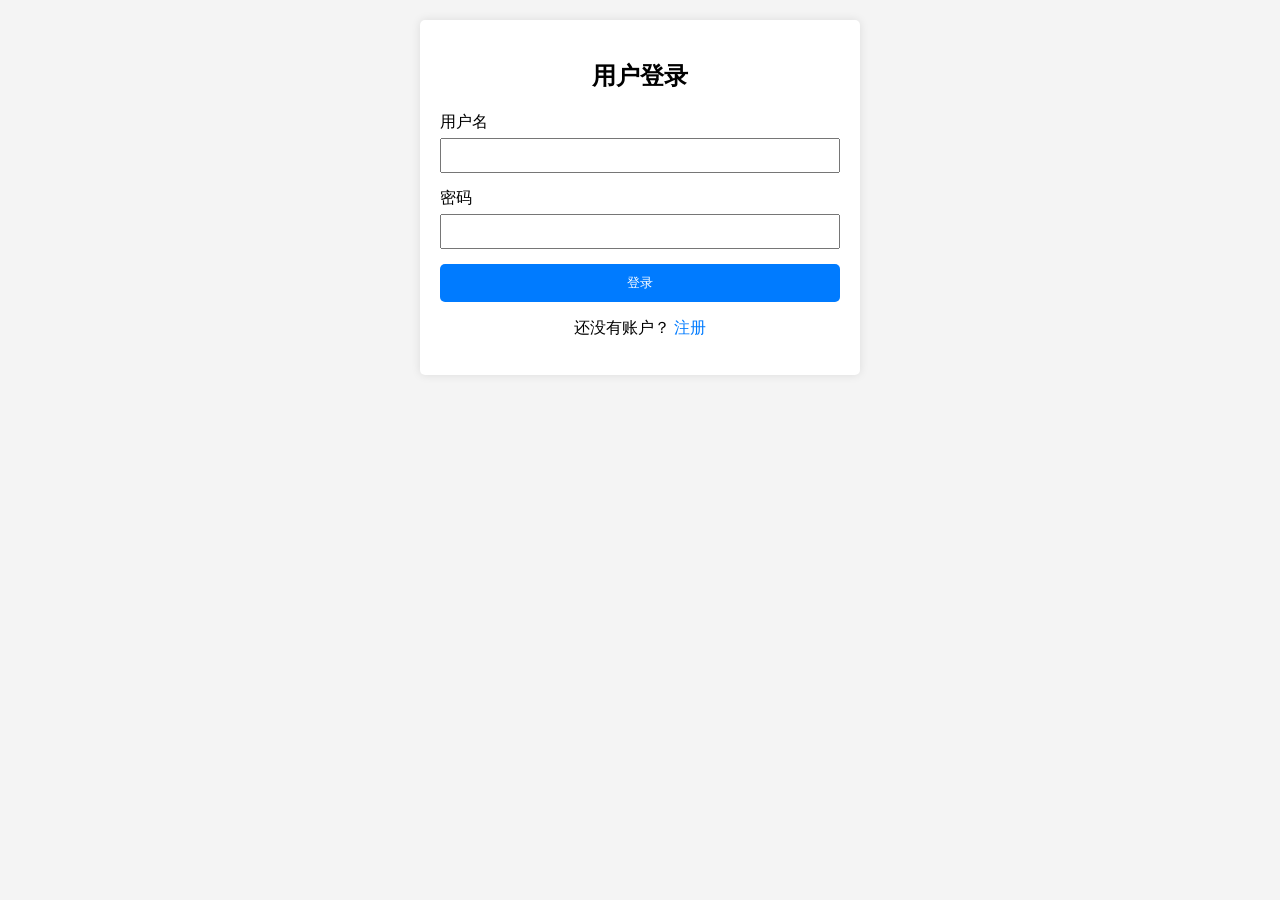
==== web/index.html @ 130d906b "feat: user login and cookie timeout" ====
<!DOCTYPE html>
<html lang="zh">
<head>
    <meta charset="UTF-8">
    <meta name="viewport" content="width=device-width, initial-scale=1.0">
    <title>Main Page</title>
    <script>
        function getCookie(name) {
            const value = `; ${document.cookie}`;
            const parts = value.split(`; ${name}=`);
            if (parts.length === 2) return parts.pop().split(';').shift();
        }

        async function checkToken() {
            try {
                const token = getCookie('token'); // 从 cookie 中获取 token
                const response = await fetch('/iam/api/v1/tokens/validate', {
                    method: 'POST',
                    headers: {
                        'Content-Type': 'application/json',
                        'Authorization': `Bearer ${token}` // 使用 Bearer token 进行授权
                    },
                    body: JSON.stringify({ token: token }) // 发送 token
                });

                if (!response.ok) {
                    // 如果响应不是 200 OK，跳转到登录页面
                    window.location.href = 'login.html';
                }
            } catch (error) {
                console.error('检查 token 时出错:', error);
                window.location.href = 'login.html'; // 在出现错误时也跳转
            }
        }

        // 页面加载时检查 token
        window.onload = checkToken;
    </script>
</head>
<body>
<div class="container">
    <h1>欢迎来到主页面</h1>
    <p>这是用户登录后看到的内容。</p>
</div>
</body>
</html>
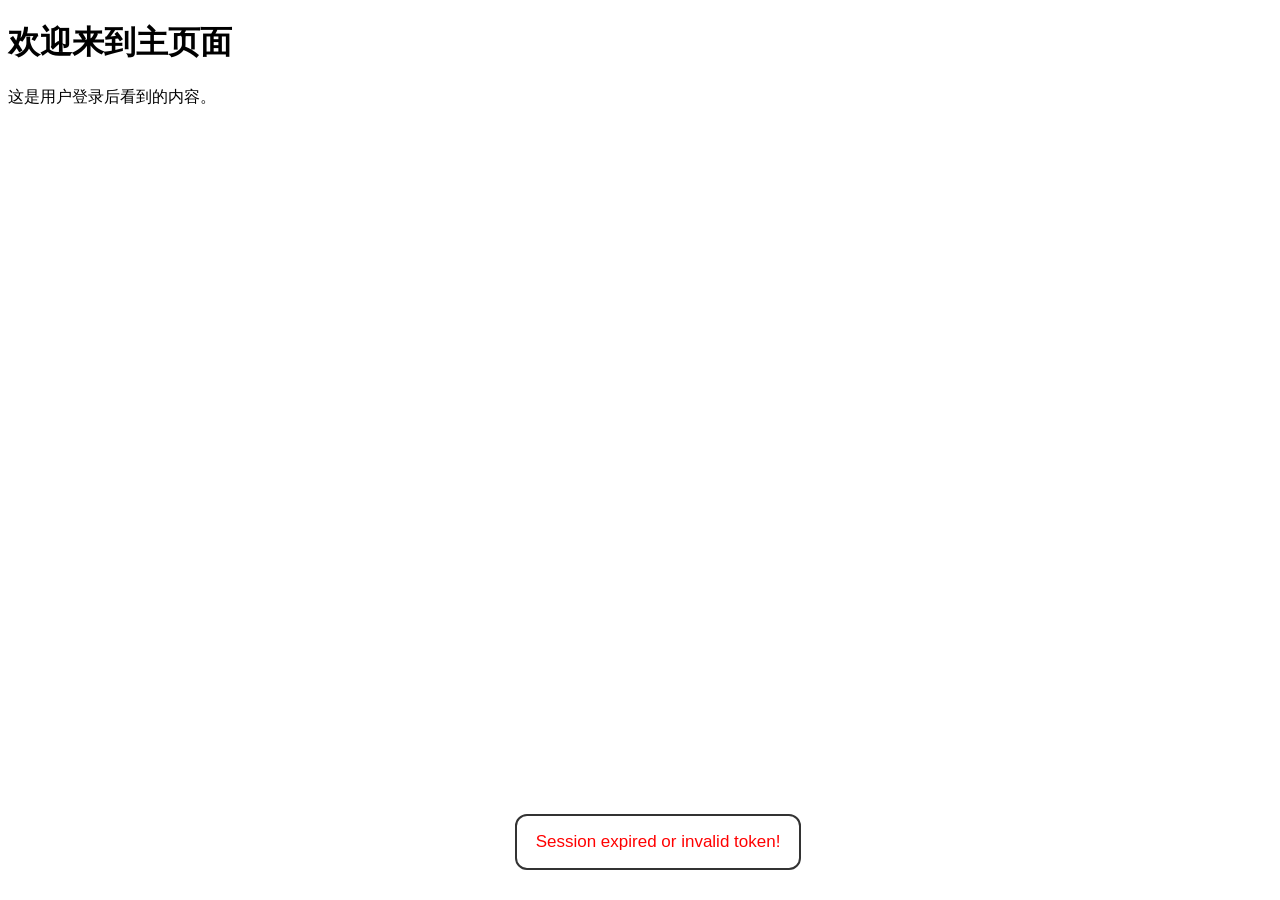
==== commit e9aaad9b: "feat: token timeout redirect" ====
--- a/web/index.html
+++ b/web/index.html
@@ -3,12 +3,56 @@
 <head>
     <meta charset="UTF-8">
     <meta name="viewport" content="width=device-width, initial-scale=1.0">
-    <title>Main Page</title>
+    <title>分布式任务协同 - 云平台</title>
+    <style>
+            body {
+                font-family: Arial, sans-serif;
+            }
+
+            .toast {
+                visibility: hidden;
+                min-width: 250px;
+                margin-left: -125px;
+                background-color: transparent; /* 背景透明 */
+                color: #f00;
+                text-align: center;
+                padding: 16px;
+                position: fixed;
+                z-index: 1;
+                left: 50%;
+                bottom: 30px;
+                font-size: 17px;
+                border: 2px solid #333; /* 添加边框 */
+                border-radius: 12px; /* 圆角效果 */
+            }
+
+            .toast.show {
+                visibility: visible;
+                animation: fadeInOut 3s ease-out;
+            }
+
+            @keyframes fadeInOut {
+                0% { opacity: 0; }
+                10% { opacity: 1; }
+                90% { opacity: 1; }
+                100% { opacity: 0; }
+            }
+    </style>
     <script>
         function getCookie(name) {
             const value = `; ${document.cookie}`;
             const parts = value.split(`; ${name}=`);
             if (parts.length === 2) return parts.pop().split(';').shift();
+        }
+
+        function showToast(message) {
+            var toast = document.getElementById("toast");
+            toast.textContent = message; // Update toast message
+            toast.classList.add("show");
+
+            setTimeout(function() {
+                toast.classList.remove("show");
+            }, 3000); // Toast will disappear after 3 seconds
         }
 
         async function checkToken() {
@@ -24,8 +68,10 @@
                 });
 
                 if (!response.ok) {
-                    // 如果响应不是 200 OK，跳转到登录页面
-                    window.location.href = 'login.html';
+                    showToast('Session expired or invalid token!');
+                    setTimeout(() => {
+                        window.location.href = 'login.html'; // 5秒后跳转到登录页
+                    }, 5000);
                 }
             } catch (error) {
                 console.error('检查 token 时出错:', error);
@@ -33,7 +79,6 @@
             }
         }
 
-        // 页面加载时检查 token
         window.onload = checkToken;
     </script>
 </head>
@@ -42,5 +87,6 @@
     <h1>欢迎来到主页面</h1>
     <p>这是用户登录后看到的内容。</p>
 </div>
+<div id="toast" class="toast">This is a toast message</div>
 </body>
 </html>
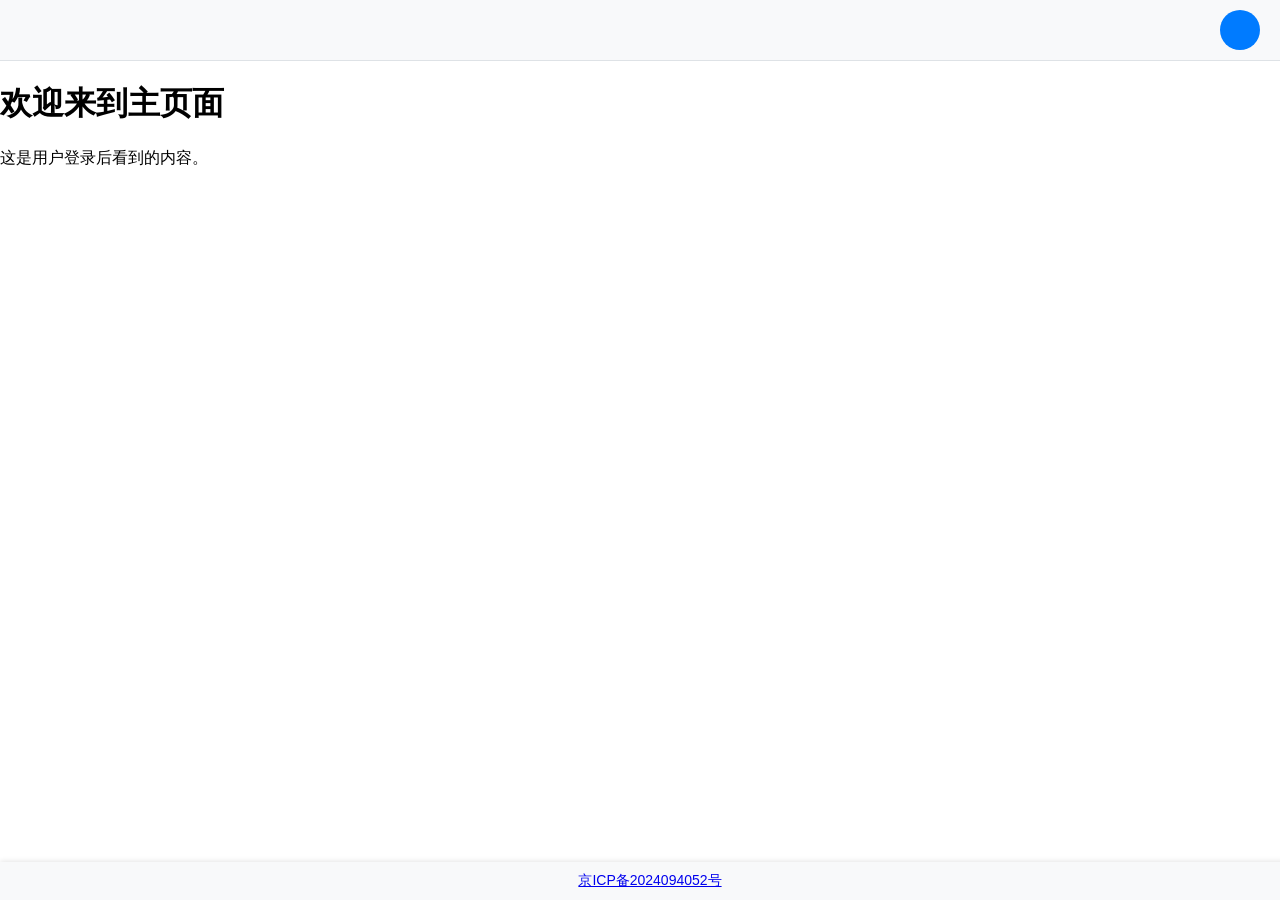
==== commit d69aeddd: "feat: login validate token" ====
--- a/web/index.html
+++ b/web/index.html
@@ -4,47 +4,13 @@
     <meta charset="UTF-8">
     <meta name="viewport" content="width=device-width, initial-scale=1.0">
     <title>分布式任务协同 - 云平台</title>
-    <style>
-            body {
-                font-family: Arial, sans-serif;
-            }
-
-            .toast {
-                visibility: hidden;
-                min-width: 250px;
-                margin-left: -125px;
-                background-color: transparent; /* 背景透明 */
-                color: #f00;
-                text-align: center;
-                padding: 16px;
-                position: fixed;
-                z-index: 1;
-                left: 50%;
-                bottom: 30px;
-                font-size: 17px;
-                border: 2px solid #333; /* 添加边框 */
-                border-radius: 12px; /* 圆角效果 */
-            }
-
-            .toast.show {
-                visibility: visible;
-                animation: fadeInOut 3s ease-out;
-            }
-
-            @keyframes fadeInOut {
-                0% { opacity: 0; }
-                10% { opacity: 1; }
-                90% { opacity: 1; }
-                100% { opacity: 0; }
-            }
-    </style>
+    <link rel="icon" href="assets/images/owl.svg" type="image/svg+xml">
+    <link rel="stylesheet" href="css/styles.css">
+    <link rel="stylesheet" href="css/styles_iam.css">
+    <link rel="stylesheet" href="css/styles_toast.css">
+    <link rel="stylesheet" href="css/styles_footer.css">
+    <script src="js/iam.js"></script>
     <script>
-        function getCookie(name) {
-            const value = `; ${document.cookie}`;
-            const parts = value.split(`; ${name}=`);
-            if (parts.length === 2) return parts.pop().split(';').shift();
-        }
-
         function showToast(message) {
             var toast = document.getElementById("toast");
             toast.textContent = message; // Update toast message
@@ -57,7 +23,7 @@
 
         async function checkToken() {
             try {
-                const token = getCookie('token'); // 从 cookie 中获取 token
+                const token = getCookie('refresh_token');
                 const response = await fetch('/iam/api/v1/tokens/validate', {
                     method: 'POST',
                     headers: {
@@ -75,18 +41,33 @@
                 }
             } catch (error) {
                 console.error('检查 token 时出错:', error);
-                window.location.href = 'login.html'; // 在出现错误时也跳转
+                showToast('检查 token 时出错');
+                setTimeout(() => {
+                    window.location.href = 'login.html'; // 在出现错误时也跳转
+                }, 20000);
+
             }
+
+            // load user info
+            const userName = "John Doe";  // 可更改为 "John Doe" 测试英文支持
+            const shortName = getInitials(userName);
+            document.getElementById('user-initials').textContent = shortName;
         }
 
         window.onload = checkToken;
     </script>
 </head>
 <body>
-<div class="container">
-    <h1>欢迎来到主页面</h1>
-    <p>这是用户登录后看到的内容。</p>
-</div>
-<div id="toast" class="toast">This is a toast message</div>
+    <div class="header">
+        <div class="user-initials" id="user-initials"></div>
+    </div>
+    <div class="container">
+        <h1>欢迎来到主页面</h1>
+        <p>这是用户登录后看到的内容。</p>
+    </div>
+<!--    <div id="toast" class="toast">This is a toast message</div>-->
+    <footer class="footer">
+        <a href="https://beian.miit.gov.cn/" target="_blank">京ICP备2024094052号</a>
+    </footer>
 </body>
 </html>
--- a/web/css/styles.css
+++ b/web/css/styles.css
@@ -0,0 +1,8 @@
+/* Basic styling for body and layout */
+body {
+    display: flex;
+    flex-direction: column;
+    min-height: 100vh;
+    margin: 0;
+}
+
--- a/web/css/styles_iam.css
+++ b/web/css/styles_iam.css
@@ -0,0 +1,27 @@
+body {
+    font-family: Arial, sans-serif;
+    margin: 0;
+    padding: 0;
+}
+.header {
+    position: relative;
+    height: 60px;
+    background-color: #f8f9fa;
+    border-bottom: 1px solid #dee2e6;
+    display: flex;
+    justify-content: flex-end;
+    align-items: center;
+    padding-right: 20px;
+}
+.user-initials {
+    background-color: #007bff;
+    color: white;
+    border-radius: 50%;
+    width: 40px;
+    height: 40px;
+    display: flex;
+    justify-content: center;
+    align-items: center;
+    font-size: 18px;
+    white-space: nowrap;
+}
--- a/web/css/styles_toast.css
+++ b/web/css/styles_toast.css
@@ -0,0 +1,28 @@
+.toast {
+    visibility: hidden;
+    min-width: 250px;
+    margin-left: -125px;
+    background-color: transparent; /* 背景透明 */
+    color: #f00;
+    text-align: center;
+    padding: 16px;
+    position: fixed;
+    z-index: 1;
+    left: 50%;
+    bottom: 30px;
+    font-size: 17px;
+    border: 2px solid #333; /* 添加边框 */
+    border-radius: 12px; /* 圆角效果 */
+}
+
+.toast.show {
+    visibility: visible;
+    animation: fadeInOut 3s ease-out;
+}
+
+@keyframes fadeInOut {
+    0% { opacity: 0; }
+    10% { opacity: 1; }
+    90% { opacity: 1; }
+    100% { opacity: 0; }
+}
--- a/web/css/styles_footer.css
+++ b/web/css/styles_footer.css
@@ -0,0 +1,13 @@
+/* Footer styling for centered text at the bottom */
+.footer {
+    position: fixed; /* 固定位置 */
+    bottom: 0; /* 贴近页面底部 */
+    left: 0; /* 确保水平居中对齐的起点 */
+    width: 100%; /* 占满宽度以确保水平居中 */
+    text-align: center; /* 文本居中 */
+    padding: 10px;
+    font-size: 14px;
+    background-color: #f8f9fa; /* 背景颜色 */
+    box-shadow: 0 -1px 5px rgba(0, 0, 0, 0.1); /* 可选：为底部增加阴影效果 */
+    z-index: 1000; /* 确保它在其他内容之上 */
+}
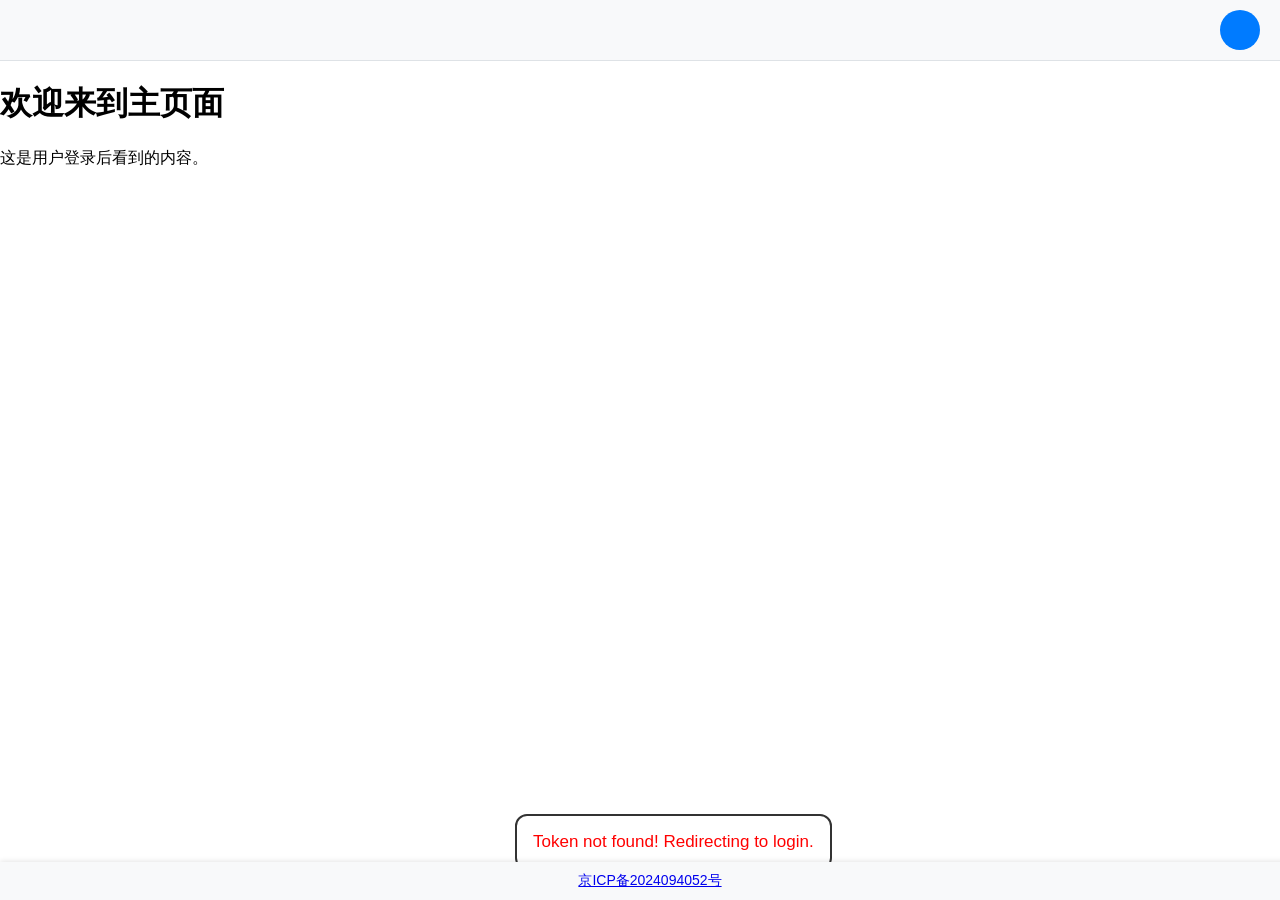
==== commit 1d514482: "bugfix: show user info" ====
--- a/web/index.html
+++ b/web/index.html
@@ -18,41 +18,60 @@
 
             setTimeout(function() {
                 toast.classList.remove("show");
-            }, 3000); // Toast will disappear after 3 seconds
+            }, 5000); // Toast will disappear after 3 seconds
         }
 
         async function checkToken() {
             try {
-                const token = getCookie('refresh_token');
+                const token = getCookie('refresh_token'); // 从 Cookie 中获取 refresh_token
+                console.log('getCookie token:', token);
+
+                if (!token) {
+                    showToast('Token not found! Redirecting to login.');
+                    setTimeout(() => {
+                        window.location.href = 'login.html';
+                    }, 5000);
+                    return;
+                }
+
                 const response = await fetch('/iam/api/v1/tokens/validate', {
                     method: 'POST',
                     headers: {
                         'Content-Type': 'application/json',
                         'Authorization': `Bearer ${token}` // 使用 Bearer token 进行授权
                     },
-                    body: JSON.stringify({ token: token }) // 发送 token
+                    body: JSON.stringify({ token }) // 发送 token
                 });
 
                 if (!response.ok) {
-                    showToast('Session expired or invalid token!');
+                    const errorMessage = await response.text(); // 捕获服务端返回的错误消息
+                    console.error('Token validation failed:', errorMessage);
+                    showToast('Session expired or invalid token! Redirecting to login.');
                     setTimeout(() => {
-                        window.location.href = 'login.html'; // 5秒后跳转到登录页
-                    }, 5000);
+                        window.location.href = 'login.html';
+                    }, 20000);
+                    return;
                 }
+
+                const json = await response.json();
+                console.log('response.json data:', json);
+                const name = json.data.name; // 从响应中提取用户名
+
+                if (!name) {
+                    throw new Error('Invalid server response: Missing name');
+                }
+
+                const shortName = getInitials(name); // 使用辅助函数生成缩写
+                document.getElementById('user-initials').textContent = shortName; // 更新页面显示
             } catch (error) {
                 console.error('检查 token 时出错:', error);
-                showToast('检查 token 时出错');
+                showToast('Error checking token. Redirecting to login.');
                 setTimeout(() => {
                     window.location.href = 'login.html'; // 在出现错误时也跳转
                 }, 20000);
+            }
+        }
 
-            }
-
-            // load user info
-            const userName = "John Doe";  // 可更改为 "John Doe" 测试英文支持
-            const shortName = getInitials(userName);
-            document.getElementById('user-initials').textContent = shortName;
-        }
 
         window.onload = checkToken;
     </script>
@@ -65,7 +84,7 @@
         <h1>欢迎来到主页面</h1>
         <p>这是用户登录后看到的内容。</p>
     </div>
-<!--    <div id="toast" class="toast">This is a toast message</div>-->
+    <div id="toast" class="toast">This is a toast message</div>
     <footer class="footer">
         <a href="https://beian.miit.gov.cn/" target="_blank">京ICP备2024094052号</a>
     </footer>
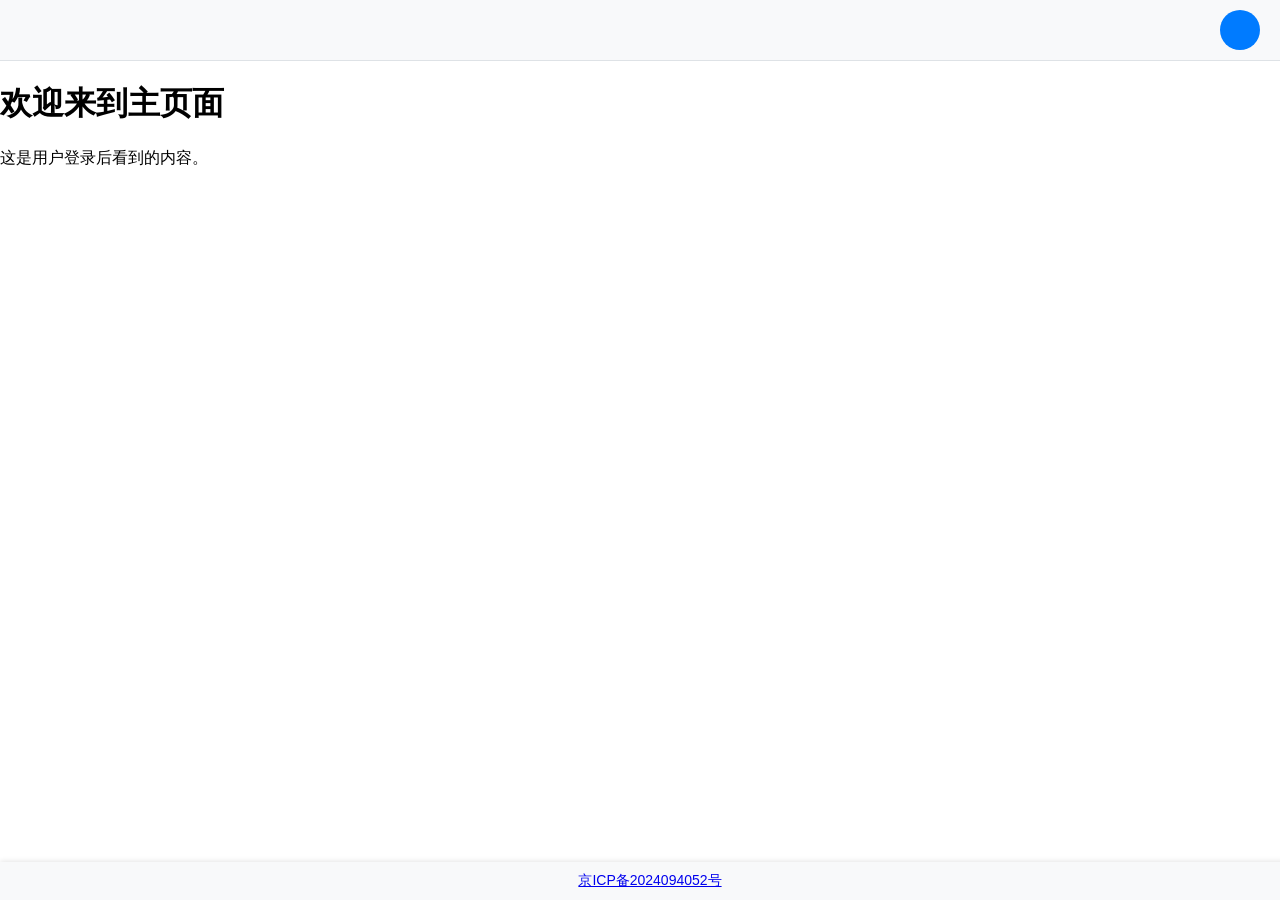
==== commit 2ab6e3ec: "feat: coding style" ====
--- a/web/index.html
+++ b/web/index.html
@@ -6,21 +6,12 @@
     <title>分布式任务协同 - 云平台</title>
     <link rel="icon" href="assets/images/owl.svg" type="image/svg+xml">
     <link rel="stylesheet" href="css/styles.css">
-    <link rel="stylesheet" href="css/styles_iam.css">
-    <link rel="stylesheet" href="css/styles_toast.css">
-    <link rel="stylesheet" href="css/styles_footer.css">
+    <link rel="stylesheet" href="css/iam.css">
+    <link rel="stylesheet" href="css/toast.css">
+    <link rel="stylesheet" href="css/footer.css">
     <script src="js/iam.js"></script>
+    <script src="js/toast.js"></script>
     <script>
-        function showToast(message) {
-            var toast = document.getElementById("toast");
-            toast.textContent = message; // Update toast message
-            toast.classList.add("show");
-
-            setTimeout(function() {
-                toast.classList.remove("show");
-            }, 5000); // Toast will disappear after 3 seconds
-        }
-
         async function checkToken() {
             try {
                 const token = getCookie('refresh_token'); // 从 Cookie 中获取 refresh_token
@@ -72,7 +63,6 @@
             }
         }
 
-
         window.onload = checkToken;
     </script>
 </head>
--- a/web/css/iam.css
+++ b/web/css/iam.css
@@ -0,0 +1,27 @@
+body {
+    font-family: Arial, sans-serif;
+    margin: 0;
+    padding: 0;
+}
+.header {
+    position: relative;
+    height: 60px;
+    background-color: #f8f9fa;
+    border-bottom: 1px solid #dee2e6;
+    display: flex;
+    justify-content: flex-end;
+    align-items: center;
+    padding-right: 20px;
+}
+.user-initials {
+    background-color: #007bff;
+    color: white;
+    border-radius: 50%;
+    width: 40px;
+    height: 40px;
+    display: flex;
+    justify-content: center;
+    align-items: center;
+    font-size: 18px;
+    white-space: nowrap;
+}
--- a/web/css/toast.css
+++ b/web/css/toast.css
@@ -0,0 +1,28 @@
+.toast {
+    visibility: hidden;
+    min-width: 250px;
+    margin-left: -125px;
+    background-color: transparent; /* 背景透明 */
+    color: #f00;
+    text-align: center;
+    padding: 16px;
+    position: fixed;
+    z-index: 1;
+    left: 50%;
+    bottom: 30px;
+    font-size: 17px;
+    border: 2px solid #333; /* 添加边框 */
+    border-radius: 12px; /* 圆角效果 */
+}
+
+.toast.show {
+    visibility: visible;
+    animation: fadeInOut 3s ease-out;
+}
+
+@keyframes fadeInOut {
+    0% { opacity: 0; }
+    10% { opacity: 1; }
+    90% { opacity: 1; }
+    100% { opacity: 0; }
+}
--- a/web/css/footer.css
+++ b/web/css/footer.css
@@ -0,0 +1,13 @@
+/* Footer styling for centered text at the bottom */
+.footer {
+    position: fixed; /* 固定位置 */
+    bottom: 0; /* 贴近页面底部 */
+    left: 0; /* 确保水平居中对齐的起点 */
+    width: 100%; /* 占满宽度以确保水平居中 */
+    text-align: center; /* 文本居中 */
+    padding: 10px;
+    font-size: 14px;
+    background-color: #f8f9fa; /* 背景颜色 */
+    box-shadow: 0 -1px 5px rgba(0, 0, 0, 0.1); /* 可选：为底部增加阴影效果 */
+    z-index: 1000; /* 确保它在其他内容之上 */
+}
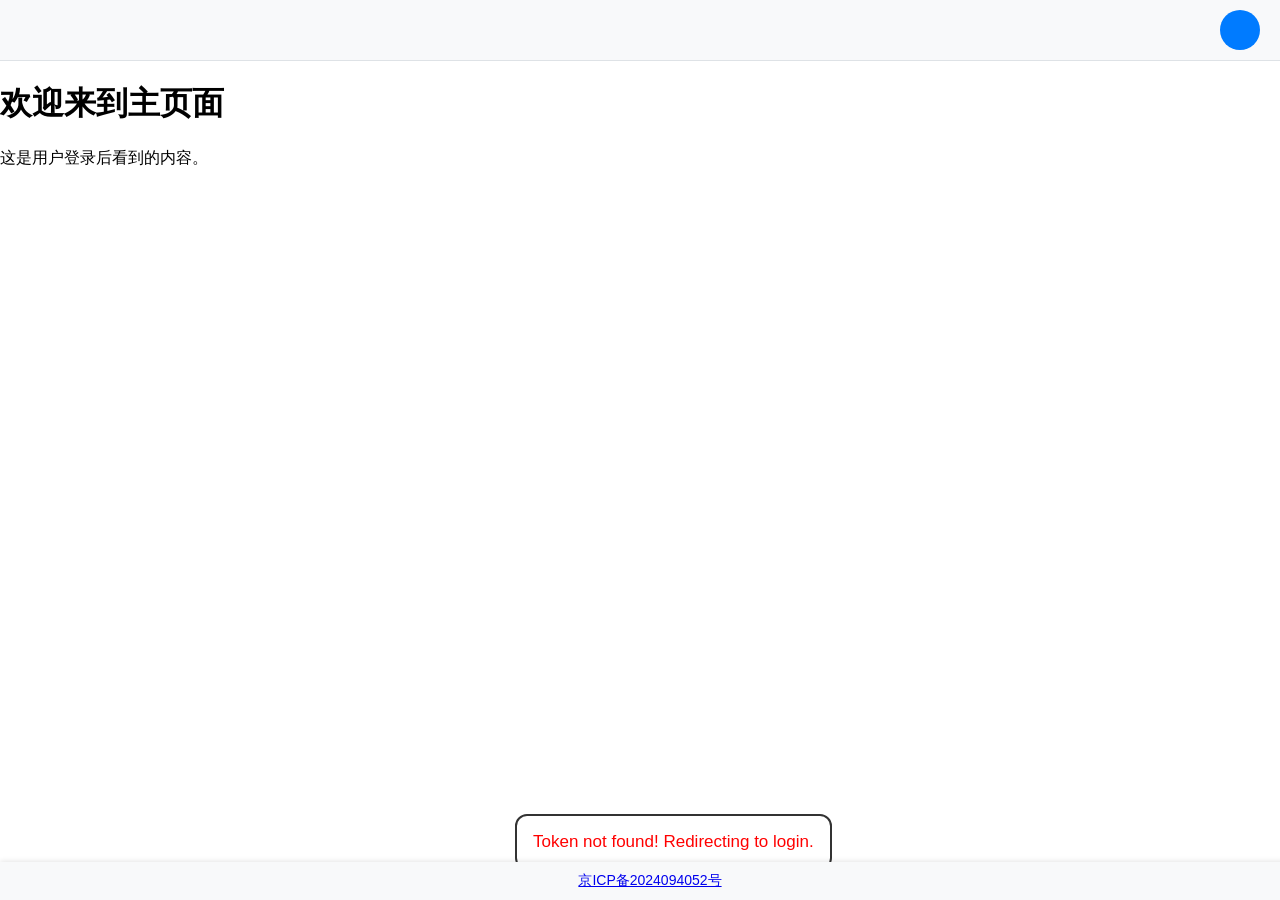
==== commit e8e7bf93: "feat: delete token when log out" ====
--- a/web/index.html
+++ b/web/index.html
@@ -9,6 +9,7 @@
     <link rel="stylesheet" href="css/iam.css">
     <link rel="stylesheet" href="css/toast.css">
     <link rel="stylesheet" href="css/footer.css">
+    <link rel="stylesheet" href="css/menu.css">
     <script src="js/iam.js"></script>
     <script src="js/toast.js"></script>
     <script>
@@ -63,12 +64,70 @@
             }
         }
 
+
+        function toggleMenu() {
+            const menu = document.getElementById('user-menu');
+            menu.style.display = menu.style.display === 'block' ? 'none' : 'block';
+        }
+
+        async function logout() {
+            try {
+                const token = getCookie('refresh_token');
+                if (!token) {
+                    showToast('Token not found! Redirecting to login.');
+                    setTimeout(() => {
+                        window.location.href = 'login.html';
+                    }, 5000);
+                    return;
+                }
+
+                if (token) {
+                    const response = await fetch('/iam/api/v1/tokens', {
+                        method: 'DELETE',
+                        headers: {
+                            'Content-Type': 'application/json',
+                            'Authorization': `Bearer ${token}` // 使用 Bearer token 进行授权
+                        },
+                        body: JSON.stringify({ token }) // 发送 token
+                    });
+                    if (!response.ok) {
+                        throw new Error(`Logout failed: ${response.statusText}`);
+                    }
+                }
+
+                document.cookie = "refresh_token=; expires=Thu, 01 Jan 1970 00:00:00 UTC; path=/;";
+                document.cookie = "access_token=; expires=Thu, 01 Jan 1970 00:00:00 UTC; path=/;";
+
+                showToast('Logging out...');
+
+                // 跳转到登录页面
+                setTimeout(() => {
+                    window.location.href = 'login.html';
+                }, 2000);
+            } catch (error) {
+                console.error('Logout error:', error);
+                showToast('Error during logout.');
+            }
+        }
+
         window.onload = checkToken;
+
+        // 点击页面其他地方关闭菜单
+        window.addEventListener('click', (e) => {
+            const menu = document.getElementById('user-menu');
+            const initials = document.getElementById('user-initials');
+            if (!menu.contains(e.target) && e.target !== initials) {
+                menu.style.display = 'none';
+            }
+        });
     </script>
 </head>
 <body>
     <div class="header">
-        <div class="user-initials" id="user-initials"></div>
+        <div class="user-initials" id="user-initials" onclick="toggleMenu()" title="点击查看菜单"></div>
+        <div class="menu" id="user-menu">
+            <div class="menu-item" onclick="logout()">退出登录</div>
+        </div>
     </div>
     <div class="container">
         <h1>欢迎来到主页面</h1>
--- a/web/css/menu.css
+++ b/web/css/menu.css
@@ -0,0 +1,23 @@
+/* 菜单样式 */
+.menu {
+    position: absolute;
+    top: 50px;
+    right: 20px;
+    background: #fff;
+    border: 1px solid #ccc;
+    border-radius: 4px;
+    box-shadow: 0 4px 6px rgba(0, 0, 0, 0.1);
+    display: none; /* 初始隐藏 */
+    z-index: 1000;
+}
+
+.menu-item {
+    padding: 10px 20px;
+    cursor: pointer;
+    font-size: 14px;
+    color: #333;
+}
+
+.menu-item:hover {
+    background-color: #f5f5f5;
+}
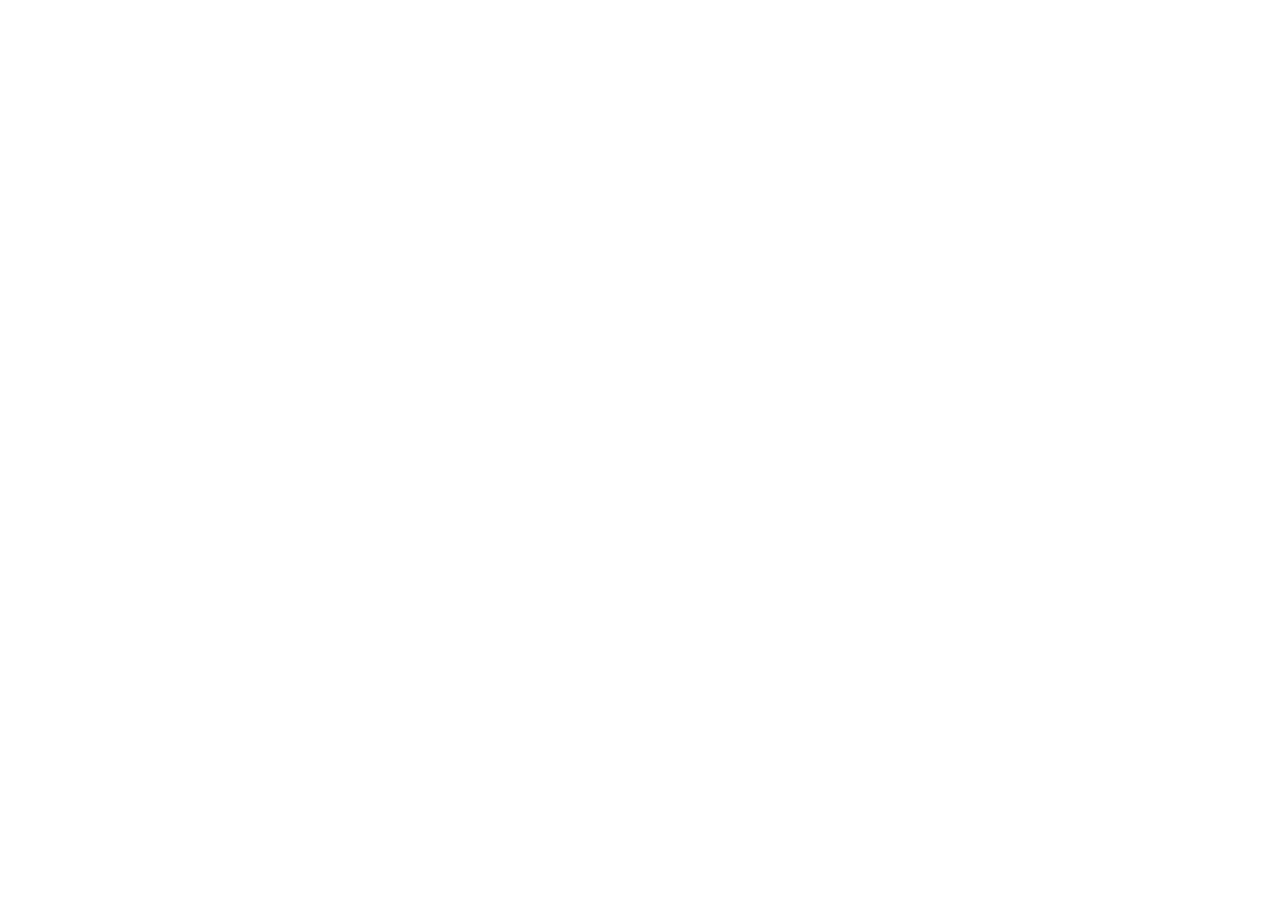
==== commit b2eac584: "kick off" ====
--- a/web/index.html
+++ b/web/index.html
@@ -1,141 +1,13 @@
 <!DOCTYPE html>
-<html lang="zh">
+<html lang="en">
 <head>
-    <meta charset="UTF-8">
-    <meta name="viewport" content="width=device-width, initial-scale=1.0">
-    <title>分布式任务协同 - 云平台</title>
-    <link rel="icon" href="assets/images/owl.svg" type="image/svg+xml">
-    <link rel="stylesheet" href="css/styles.css">
-    <link rel="stylesheet" href="css/iam.css">
-    <link rel="stylesheet" href="css/toast.css">
-    <link rel="stylesheet" href="css/footer.css">
-    <link rel="stylesheet" href="css/menu.css">
-    <script src="js/iam.js"></script>
-    <script src="js/toast.js"></script>
-    <script>
-        async function checkToken() {
-            try {
-                const token = getCookie('refresh_token'); // 从 Cookie 中获取 refresh_token
-                console.log('getCookie token:', token);
-
-                if (!token) {
-                    showToast('Token not found! Redirecting to login.');
-                    setTimeout(() => {
-                        window.location.href = 'login.html';
-                    }, 5000);
-                    return;
-                }
-
-                const response = await fetch('/iam/api/v1/tokens/validate', {
-                    method: 'POST',
-                    headers: {
-                        'Content-Type': 'application/json',
-                        'Authorization': `Bearer ${token}` // 使用 Bearer token 进行授权
-                    },
-                    body: JSON.stringify({ token }) // 发送 token
-                });
-
-                if (!response.ok) {
-                    const errorMessage = await response.text(); // 捕获服务端返回的错误消息
-                    console.error('Token validation failed:', errorMessage);
-                    showToast('Session expired or invalid token! Redirecting to login.');
-                    setTimeout(() => {
-                        window.location.href = 'login.html';
-                    }, 20000);
-                    return;
-                }
-
-                const json = await response.json();
-                console.log('response.json data:', json);
-                const name = json.data.name; // 从响应中提取用户名
-
-                if (!name) {
-                    throw new Error('Invalid server response: Missing name');
-                }
-
-                const shortName = getInitials(name); // 使用辅助函数生成缩写
-                document.getElementById('user-initials').textContent = shortName; // 更新页面显示
-            } catch (error) {
-                console.error('检查 token 时出错:', error);
-                showToast('Error checking token. Redirecting to login.');
-                setTimeout(() => {
-                    window.location.href = 'login.html'; // 在出现错误时也跳转
-                }, 20000);
-            }
-        }
-
-
-        function toggleMenu() {
-            const menu = document.getElementById('user-menu');
-            menu.style.display = menu.style.display === 'block' ? 'none' : 'block';
-        }
-
-        async function logout() {
-            try {
-                const token = getCookie('refresh_token');
-                if (!token) {
-                    showToast('Token not found! Redirecting to login.');
-                    setTimeout(() => {
-                        window.location.href = 'login.html';
-                    }, 5000);
-                    return;
-                }
-
-                if (token) {
-                    const response = await fetch('/iam/api/v1/tokens', {
-                        method: 'DELETE',
-                        headers: {
-                            'Content-Type': 'application/json',
-                            'Authorization': `Bearer ${token}` // 使用 Bearer token 进行授权
-                        },
-                        body: JSON.stringify({ token }) // 发送 token
-                    });
-                    if (!response.ok) {
-                        throw new Error(`Logout failed: ${response.statusText}`);
-                    }
-                }
-
-                document.cookie = "refresh_token=; expires=Thu, 01 Jan 1970 00:00:00 UTC; path=/;";
-                document.cookie = "access_token=; expires=Thu, 01 Jan 1970 00:00:00 UTC; path=/;";
-
-                showToast('Logging out...');
-
-                // 跳转到登录页面
-                setTimeout(() => {
-                    window.location.href = 'login.html';
-                }, 2000);
-            } catch (error) {
-                console.error('Logout error:', error);
-                showToast('Error during logout.');
-            }
-        }
-
-        window.onload = checkToken;
-
-        // 点击页面其他地方关闭菜单
-        window.addEventListener('click', (e) => {
-            const menu = document.getElementById('user-menu');
-            const initials = document.getElementById('user-initials');
-            if (!menu.contains(e.target) && e.target !== initials) {
-                menu.style.display = 'none';
-            }
-        });
-    </script>
+  <meta charset="UTF-8" />
+  <meta name="viewport" content="width=device-width, initial-scale=1.0" />
+  <title>lumiiam test</title>
+  <script src="https://unpkg.com/vue@3/dist/vue.global.prod.js"></script>
 </head>
 <body>
-    <div class="header">
-        <div class="user-initials" id="user-initials" onclick="toggleMenu()" title="点击查看菜单"></div>
-        <div class="menu" id="user-menu">
-            <div class="menu-item" onclick="logout()">退出登录</div>
-        </div>
-    </div>
-    <div class="container">
-        <h1>欢迎来到主页面</h1>
-        <p>这是用户登录后看到的内容。</p>
-    </div>
-    <div id="toast" class="toast">This is a toast message</div>
-    <footer class="footer">
-        <a href="https://beian.miit.gov.cn/" target="_blank">京ICP备2024094052号</a>
-    </footer>
+  <div id="app"></div>
+  <script type="module" src="/main.js"></script>
 </body>
 </html>
